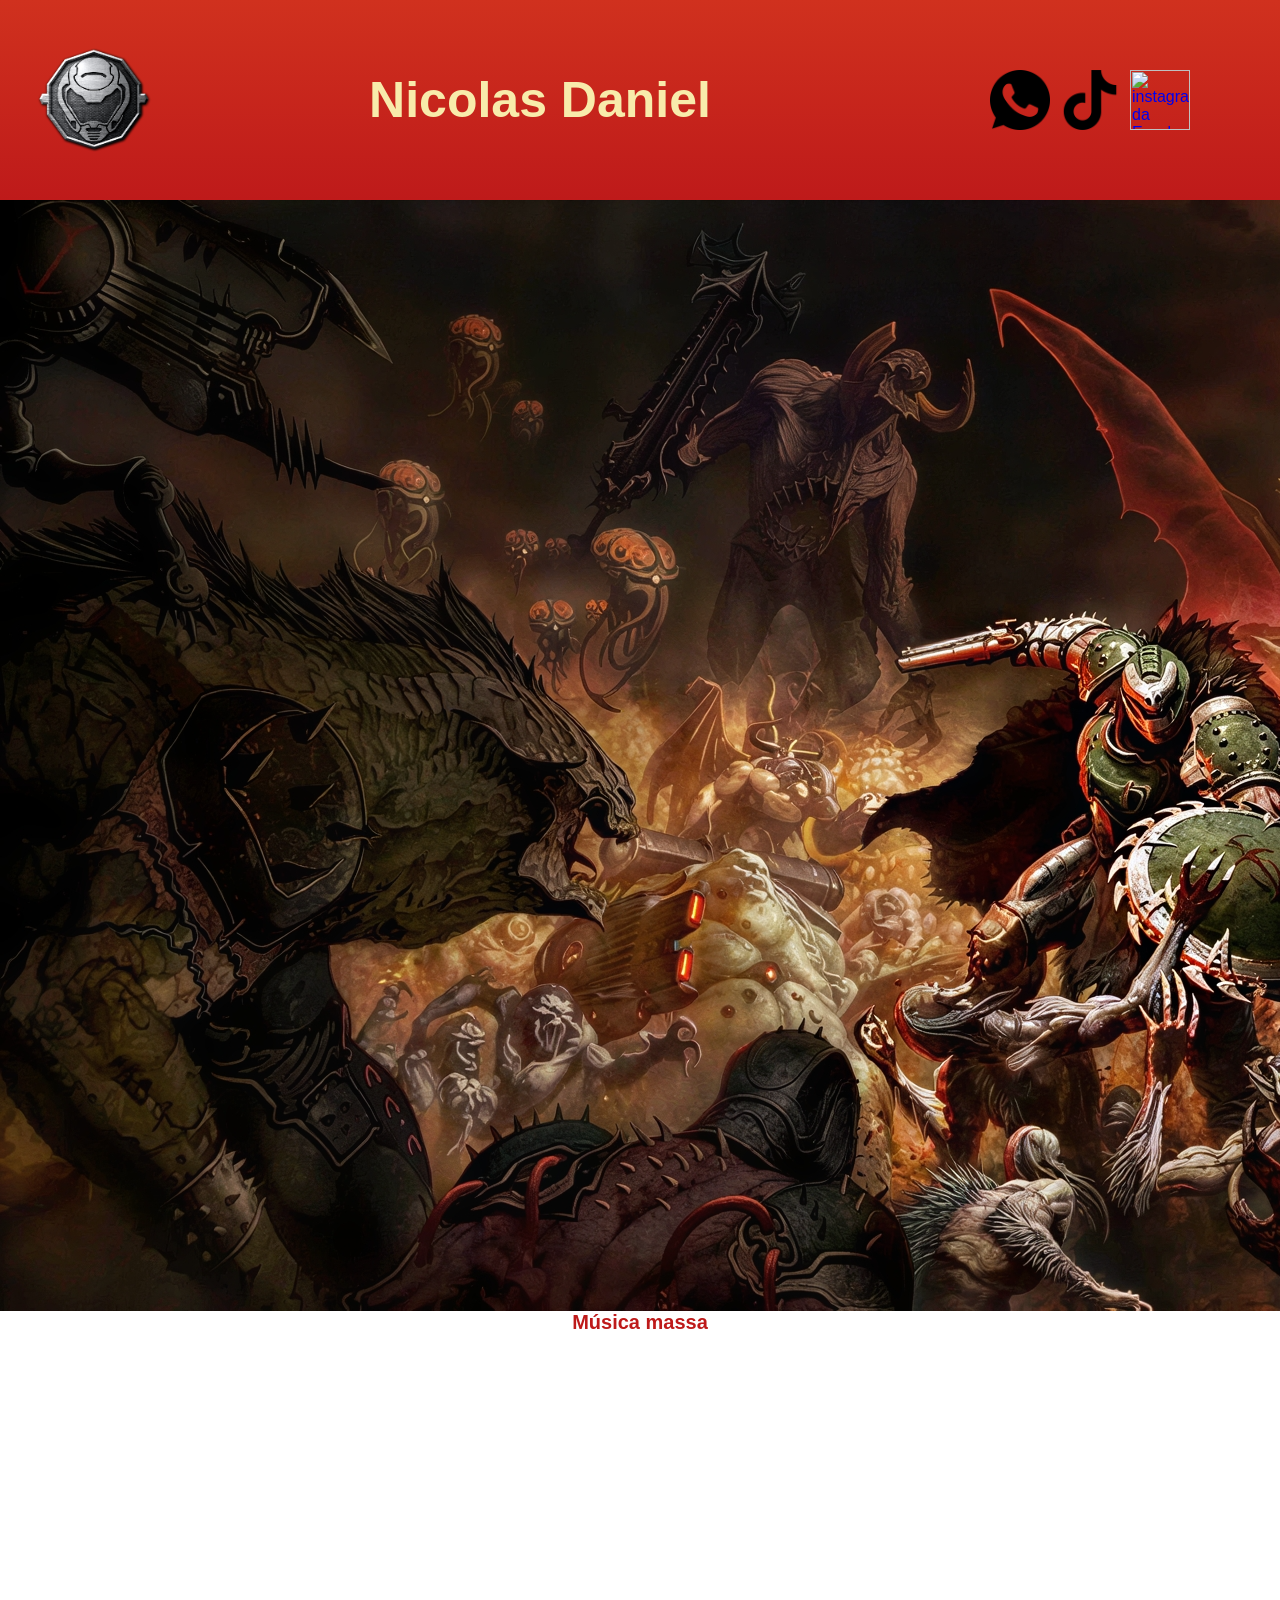
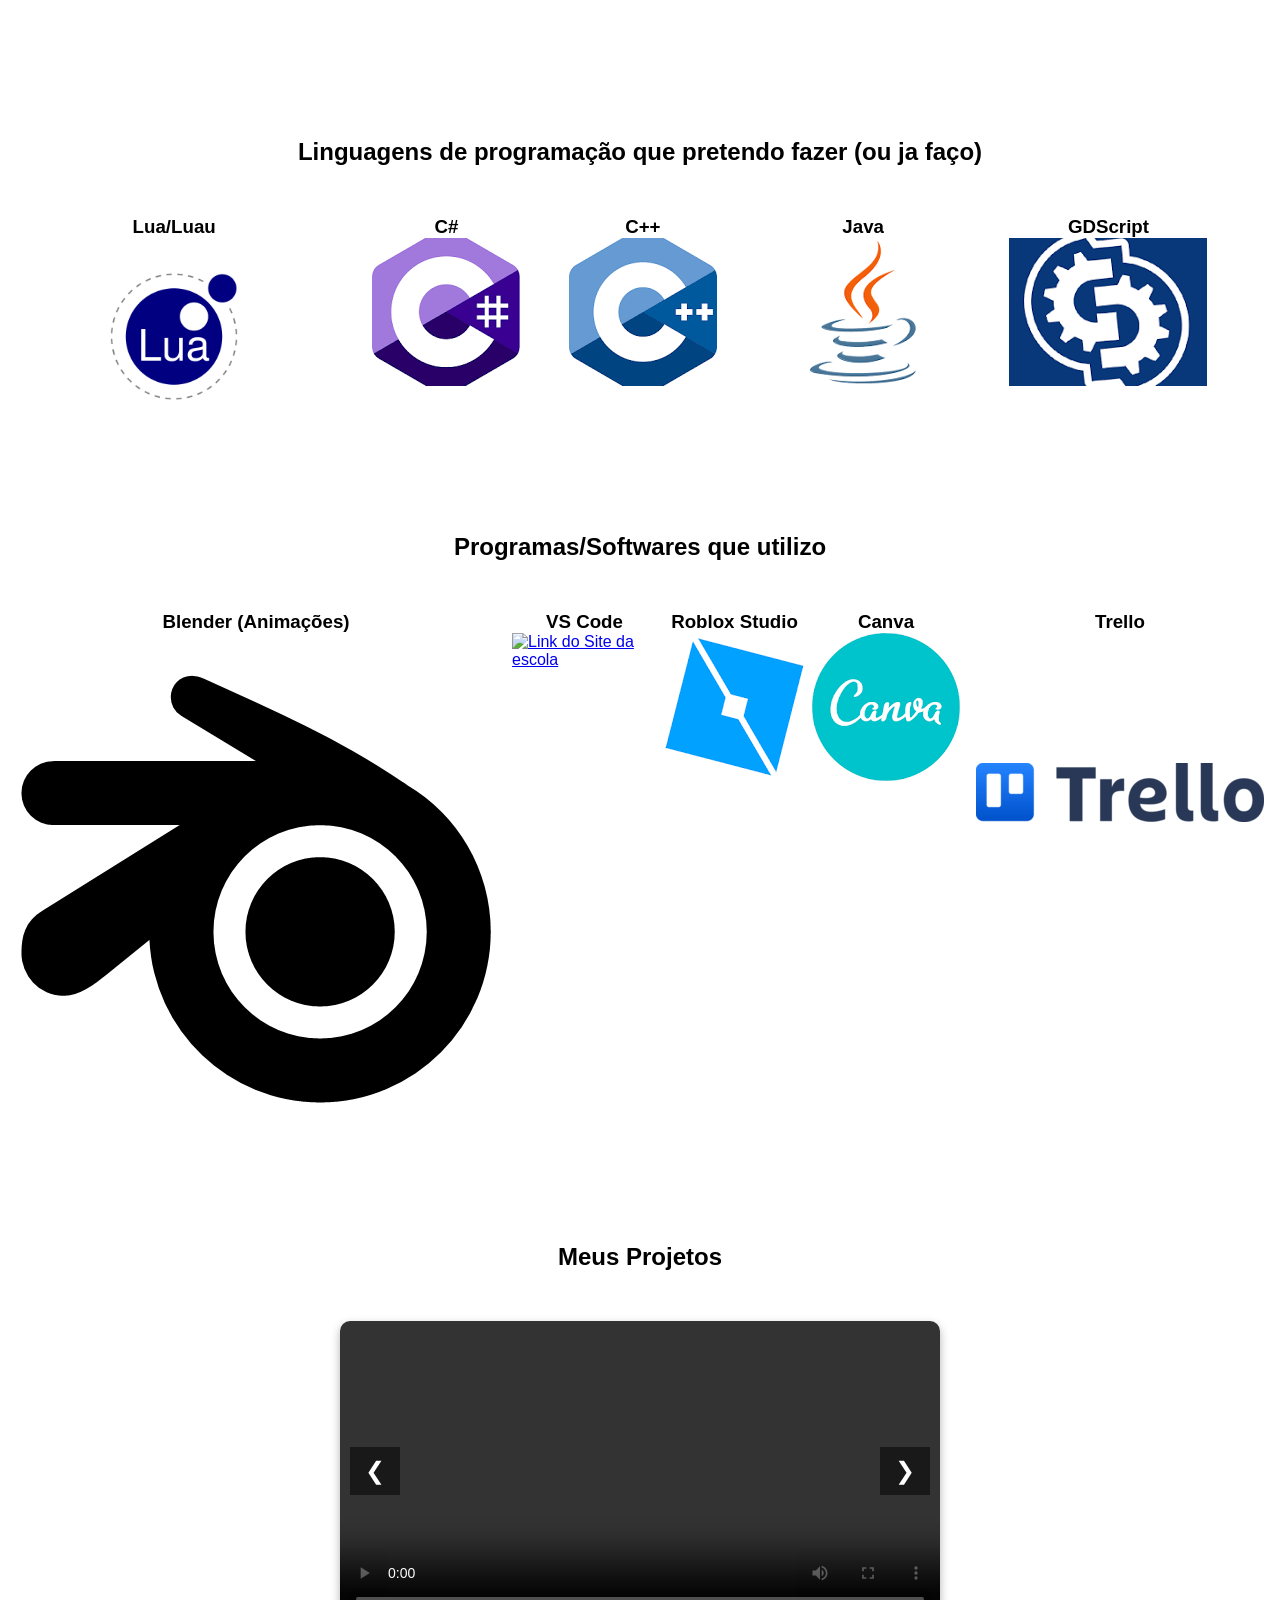
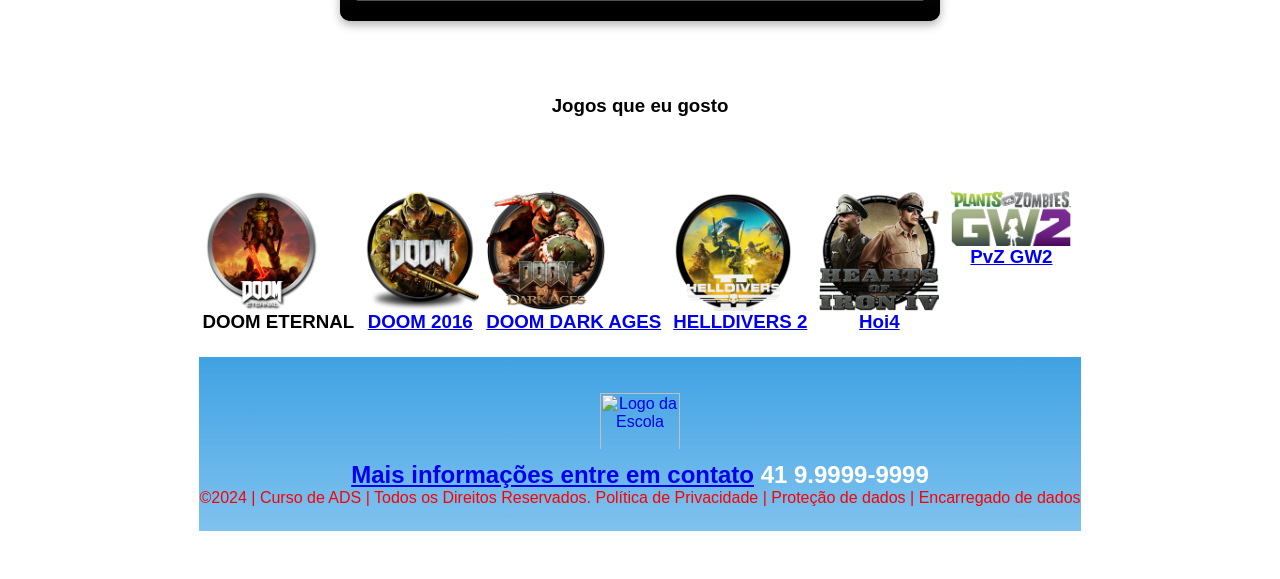
==== contato.html @ fa075b30 "Add files via upload" ====
<html lang="pt-br">

<head>
  <meta charset="UTF-8">

  <meta name="viewport" content="width=device-width, initial-
scale=1.0">

  <title>Home | Nicolas Daniel</title>
  <link rel="stylesheet" href="style.css">
</head>

<body>
  <!--header é a parte do cabeçalho do site, é o topo da página-->
  <header class="cabecalho-itens">

    <img class="cabecalho_imagem" src="helldiverslogo.png" alt="Logo da Página">

    <h1 class="titulo_site">Nicolas Daniel</h1>
    <div class="sociais">
      <a href="https://web.whatsapp.com/">
        <img class="sociais" src="whatsapp.png" alt="Logo do Whats da Escola"></a>

      <a href="https://www.tiktok.com/pt-BR/">
        <img class="sociais" src="tiktok.png" alt="Tiktok da Escola"></a>

      <a href="https://www.instagram.com/">
        <img class="sociais" src="instagram.png" alt="instagram da Escola"></a>

    </div>
  </header>

  <footer class="banner">
    <img class="banner" src="ripandtear.png" alt="Logo da Escola">
  </footer>

  <div class="container-video">
    <h3 class="titulo-video">Música massa</h3>
    <iframe width="560" height="315" src="https://www.youtube.com/embed/QHRuTYtSbJQ?si=R3013IurH-9RIre0"
      title="YouTube video player" frameborder="0"
      allow="accelerometer; autoplay; clipboard-write; encrypted-media; gyroscope; picture-in-picture; web-share"
      referrerpolicy="strict-origin-when-cross-origin" allowfullscreen></iframe>
  </div>


  <!--Seção banner 1 é a parte do paragrafo 1 da página-->
  </div>
  </header>

  <section class="estudante">
    <h1 class="estudante_titulo">Linguagens de programação que pretendo fazer (ou ja faço)</h1>
    <p> </p>
    <div class="estudantes_todos">
      <div class="estudante-div">
        <!--<img class="estudante-imagem" src="estudante_menino.png" alt="">-->

        <h3 class="estudante-nome">Lua/Luau</h3>
        <a href="https://en.wikipedia.org/wiki/Lua">
          <p> </p>
          <img class="lua-icone" src="lua.png" alt="Link do Site da escola">
        </a>
      </div>
      <div class="estudante-div">
        <!--<img class="estudante-imagem" src="estudante_menino.png" alt="">-->

        <h3 class="estudante-nome">C#</h3>
        <a href="https://en.wikipedia.org/wiki/C_Sharp_(programming_language)">
          <p> </p>
          <img class="csharp-icone" src="csharp.png" alt="Link do Site da escola">
        </a>
      </div>
      <div class="estudante-div">
        <!--<img class="estudante-imagem" src="estudante_menino.png" alt="">-->

        <h3 class="estudante-nome">C++</h3>
        <a href="https://en.wikipedia.org/wiki/C%2B%2B">
          <p> </p>
          <img class="csharp-icone" src="cplusplus.png" alt="Link do Site da escola">
        </a>
      </div>
      <div class="estudante-div">
        <!--<img class="estudante-imagem" src="estudante_menino.png" alt="">-->

        <h3 class="estudante-nome">Java</h3>
        <a href="https://docs.godotengine.org/en/stable/tutorials/scripting/gdscript/gdscript_basics.html">
          <p> </p>
          <img class="csharp-icone" src="java.png" alt="Link do Site da escola">
        </a>
      </div>
      <div class="estudante-div">
        <!--<img class="estudante-imagem" src="estudante_menino.png" alt="">-->

        <h3 class="estudante-nome">GDScript</h3>
        <a href="https://en.wikipedia.org/wiki/Java_(programming_language)">
          <p> </p>
          <img class="csharp-icone" src="gds.png" alt="Link do Site da escola">
        </a>
      </div>
      <div class="estudante-div">
        <!--<img class="estudante-imagem" src="estudante_menino.png" alt="">-->
  </section>

  </section>
  <!--Seção estudantes é a parte do paragrafo 2 da página-->
  <section class="estudante">
    <h1 class="estudante_titulo">Programas/Softwares que utilizo</h1>
    <p> </p>
    <div class="estudantes_todos">
      <div class="estudante-div">
        <!--<img class="estudante-imagem" src="estudante_menino.png" alt="">-->

        <h3 class="estudante-nome">Blender (Animações)</h3>
        <a href="https://en.wikipedia.org/wiki/Lua">
          <p> </p>
          <img class="csharp-icone" src="blendericone.png" alt="Link do Site da escola">
        </a>
      </div>
      <div class="estudante-div">
        <!--<img class="estudante-imagem" src="estudante_menino.png" alt="">-->

        <h3 class="estudante-nome">VS Code</h3>
        <a href="https://en.wikipedia.org/wiki/C_Sharp_(programming_language)">
          <p> </p>
          <img class="csharp-icone" src="vscode.png" alt="Link do Site da escola">
        </a>
      </div>
      <div class="estudante-div">
        <!--<img class="estudante-imagem" src="estudante_menino.png" alt="">-->

        <h3 class="estudante-nome">Roblox Studio</h3>
        <a href="https://en.wikipedia.org/wiki/C%2B%2B">
          <p> </p>
          <img class="csharp-icone" src="studior.png" alt="Link do Site da escola">
        </a>
      </div>
      <div class="estudante-div">
        <!--<img class="estudante-imagem" src="estudante_menino.png" alt="">-->

        <h3 class="estudante-nome">Canva</h3>
        <a href="https://docs.godotengine.org/en/stable/tutorials/scripting/gdscript/gdscript_basics.html">
          <p> </p>
          <img class="csharp-icone" src="canva.png" alt="Link do Site da escola">
        </a>
      </div>
      <div class="estudante-div">
        <!--<img class="estudante-imagem" src="estudante_menino.png" alt="">-->

        <h3 class="estudante-nome">Trello</h3>
        <a href="https://en.wikipedia.org/wiki/Java_(programming_language)">
          <p> </p>
          <img class="csharp-icone" src="trelloicon.png" alt="Link do Site da escola">
        </a>
      </div>
      <div class="estudante-div">
        <!--<img class="estudante-imagem" src="estudante_menino.png" alt="">-->
  </section>

  </section>
  <!--Seção estudantes é a parte do paragrafo 2 da página-->
  <section class="estudante">
    <h1 class="estudante_titulo">Meus Projetos</h1>
    <p> </p>
    <div class="estudantes_todos">
      <div class="estudante-div">
        <section class="banner">

          <div class="carousel-container">
            <button class="arrow left-arrow" onclick="changeSlide(-1)">&#10094;</button>

            <div class="carousel-track">

              <div class="slide active">
                <video controls width="100%">
                  <source src="XWalk.mp4" type="video/mp4">
                </video>
              </div>

              <div class="slide">
                <video controls width="100%">
                  <source src="tfdemonst.mp4" type="video/mp4">
                </video>
              </div>

            </div>

            <button class="arrow right-arrow" onclick="changeSlide(1)">&#10095;</button>
          </div>

        </section>

        <section class="estudante">
          <h1 class="estudante_titulo">Jogos que eu gosto</h1>
          <p> </p>
          <div class="estudantes_todos">
            <div class="estudante-div">
              <!--Seção estudantes é a parte do paragrafo 3 da página-->
              <section class="estudante">
                <div class="estudantes_todos">
                  <div class="estudante-div">
                    <img class="estudante-imagem" src="Doom.png" alt="" 2>
                    <h3 class="estudante-nome">DOOM ETERNAL</h3>
                    <a href="https://cursos.alura.com.br/dashboard">
                      <p> </p>
                  </div>

                  <div class="estudante-div">
                    <img class="estudante-imagem" src="doom2016.png" alt="" 2>
                    <h3 class="estudante-nome">DOOM 2016</h3>
                    <p> </p>
                  </div>

                  <div class="estudante-div">
                    <img class="estudante-imagem" src="doomdark.png" alt="" 2>
                    <h3 class="estudante-nome">DOOM DARK AGES</h3>
                    <a href="https://cursos.alura.com.br/dashboard">
                      <p> </p>
                  </div>


                  <div class="estudante-div">
                    <img class="estudante-imagem" src="helldivers2.png" alt="" 2>
                    <h3 class="estudante-nome">HELLDIVERS 2</h3>
                    <a href="https://cursos.alura.com.br/dashboard">
                      <p> </p>
                  </div>


                  <div class="estudante-div">
                    <img class="estudante-imagem" src="hearts.png" alt="" 2>
                    <h3 class="estudante-nome">Hoi4</h3>
                    <a href="https://cursos.alura.com.br/dashboard">
                      <p> </p>
                  </div>


                  <div class="estudante-div">
                    <img class="estudante-imagem" src="gw2.png" alt="" 2>
                    <h3 class="estudante-nome">PvZ GW2</h3>
                    <a href="https://cursos.alura.com.br/dashboard">
                      <p> </p>
                  </div>

                </div>
              </section>
              <!--Seção rodapé é a parte final da paragrafo 3 da página-->
              <footer class="escola">
                <img class="logo_rodape" src="logo_nossa_escola.png" alt="Logo da Escola">
                <h2 class="escola-título">Mais informações entre em contato<a class="link"
                    href="https://wa.me/5541999999999"> 41 9.9999-9999 </a></h2>
                <p></p>
                <p>©2024 | Curso de ADS | Todos os Direitos Reservados. Política de Privacidade | Proteção de dados |
                  Encarregado de dados</p>
                <p> </p>
              </footer>

              <script>
                let currentSlide = 0;
                const slides = document.querySelectorAll('.slide');

                function changeSlide(direction) {
                  slides[currentSlide].classList.remove('active');
                  currentSlide += direction;
                  if (currentSlide >= slides.length) {
                    currentSlide = 0;
                  }
                  if (currentSlide < 0) {
                    currentSlide = slides.length - 1;
                  }

                  slides[currentSlide].classList.add('active');
                }
              </script>

</body>

</html>
---- style.css ----
* {
  margin: 0;
  padding: 0;
  box-sizing: border-box;
}

body {
  font-family: "Poppins", sans-serif;
  background-color: linear-gradient(#F7D87F, #F8EBAB);
}

header {
  background-image: linear-gradient(#D0311E, #BE1A1A);
  color: #F8EBAB;
  width: 100%;
}

.cabecalho-itens {
  max-width: 1980px;
  margin: 0 auto;
  display: flex;
  align-items: center;
  justify-content: space-between;
  width: 100%;
  padding: 70px 90px;
  position: relative;
}

.carousel-container {
  position: relative;
  max-width: 600px;
  margin: auto;
  overflow: hidden;
  border-radius: 10px;
  box-shadow: 0 4px 10px rgba(0, 0, 0, 0.3);
}

.slide {
  display: none;
  width: 100%;
}

.slide.active {
  display: block;
}

.slide img {
  width: 100%;
  display: block;
}

.arrow {
  position: absolute;
  top: 50%;
  transform: translateY(-50%);
  background-color: rgba(0, 0, 0, 0.5);
  color: white;
  border: none;
  font-size: 24px;
  padding: 10px 15px;
  cursor: pointer;
  z-index: 10;
  transition: 0.3s;
}

.arrow:hover {
  background-color: rgba(0, 0, 0, 0.8);
}

.left-arrow {
  left: 10px;
}

.right-arrow {
  right: 10px;
}

.container-video {
  display: flex;
  flex-direction: column; 
  align-items: center;    
  width: 100%;            
}

.titulo-video {
  font-family: 'Segoe UI', Tahoma, Geneva, Verdana, sans-serif;
  font-size: 20px; 
  font-weight: bold;
  color: #BE1A1A;
  text-align: center;
  margin-bottom: 15px;
}

.cabecalho_imagem {
  position: absolute;
  left: 20px;
  top: 50%;
  transform: translateY(-50%);
  height: 150px;
  width: auto;
  z-index: 10;
}

.titulo_site {
  font-size: 50px;
  padding: 0;
  margin: 0 auto;
  text-align: center;
}

.sociais {
  display: flex;
  gap: 10px;
}

.sociais img {
  height: 60px;
  width: auto;
}

.banner1 {
  display: flex;
  justify-content: center;
}

.estudante_titulo {
  padding: 50px;
  text-align: center;

}

.estudante-nome {
  text-align: center;
}

.estudante-imagem {
  width: 120px;
}

.lua-imagem {
  width: 450px;
}

.estudante-icone {
  width: 38px;
  padding: 4px 8px;
}

.lua-icone {
  width: 300px;
  padding: 4px 8px;
}

.chsarp-icone {
  width: 250px;
  padding: 4px 8px;
}


.estudante {
  background-image: background-color(#faae43);
  padding: 24px 0;
}

.estudante.div {
  text-align: center;
  padding: 24px 0;
}

.estudantes_todos {
  display: flex;
  justify-content: space-around;
}

.escola {
  background-image: linear-gradient(#40A2E3, #7FC2EF);
  color: rgb(252, 0, 0);
  display: flex;
  justify-content: center;
  padding: 24px 0;
  text-align: center;
  display: block;
}

.escola-titulo {
  padding: 50px;
  text-align: center;
}

.logo_rodape {
  height: 80px;
  padding: 12px 0;

}

.link {
  color: #ffffff;
  text-decoration: none;
}
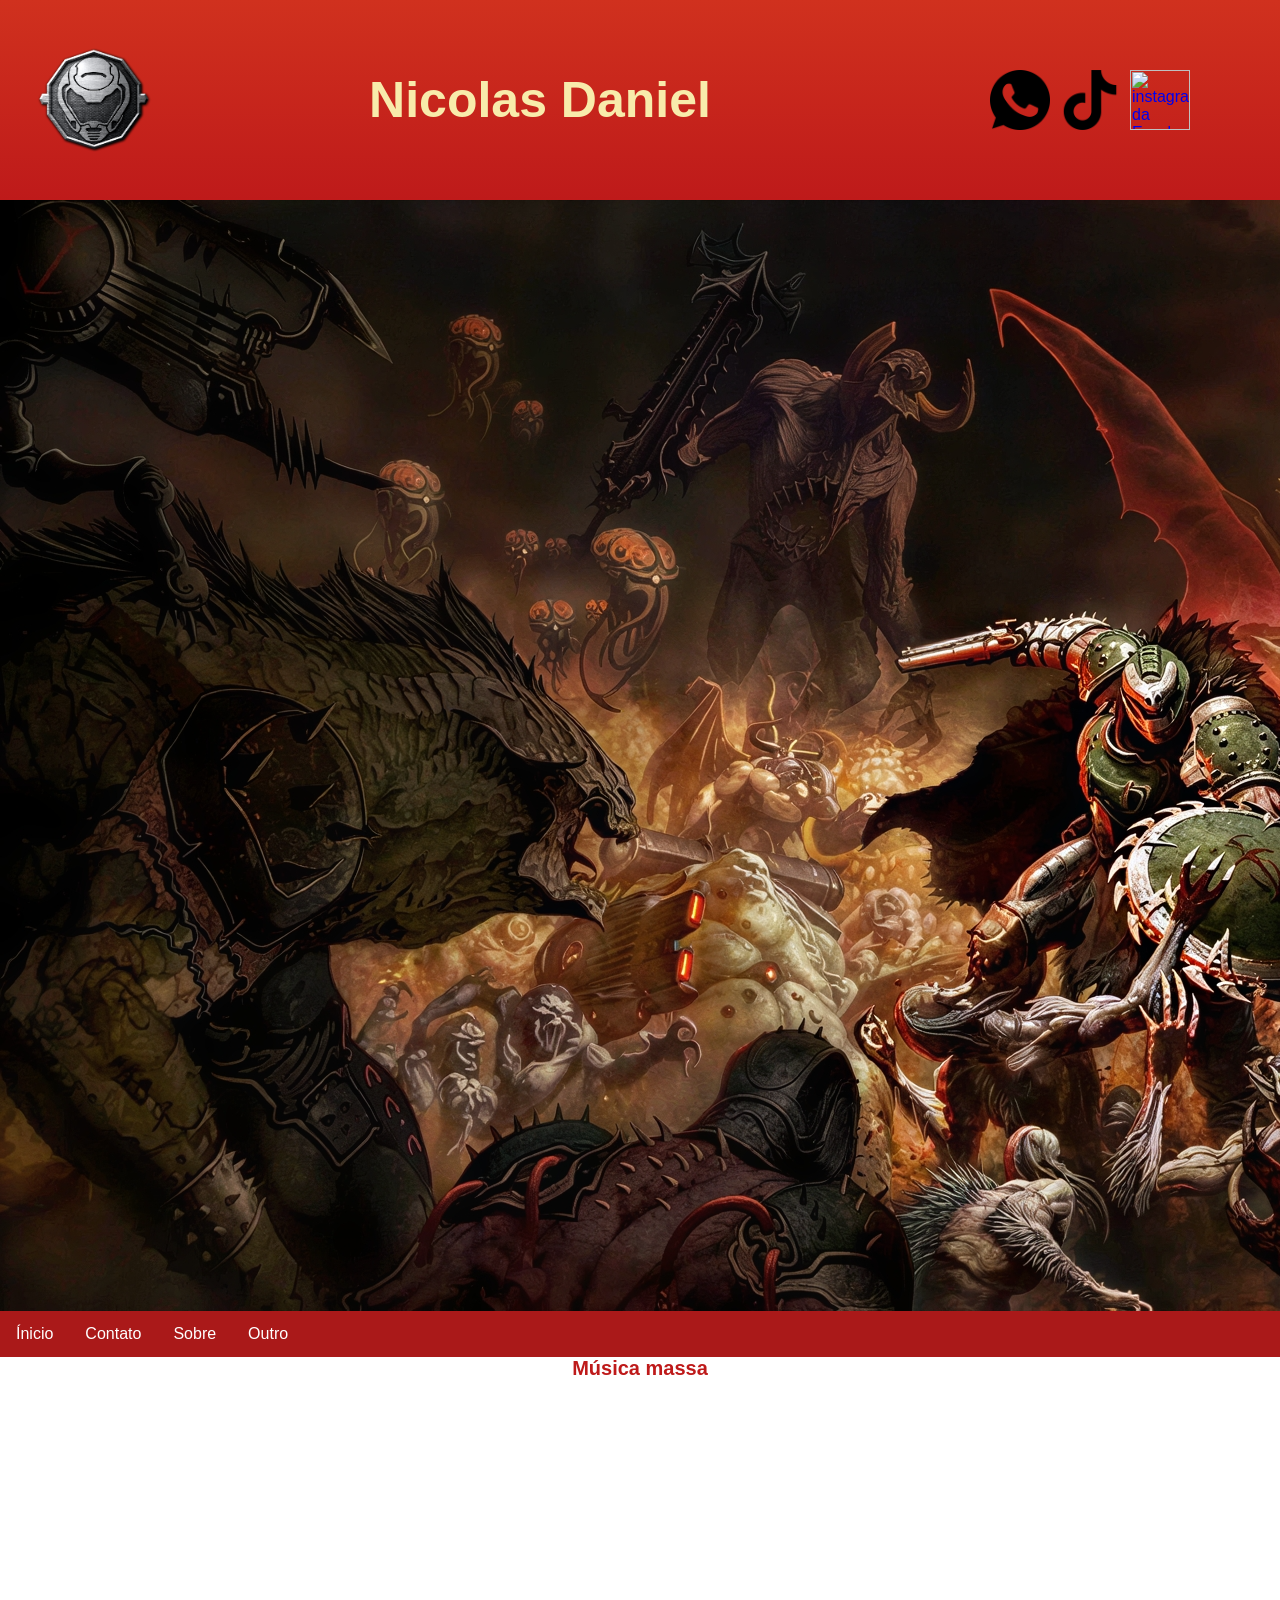
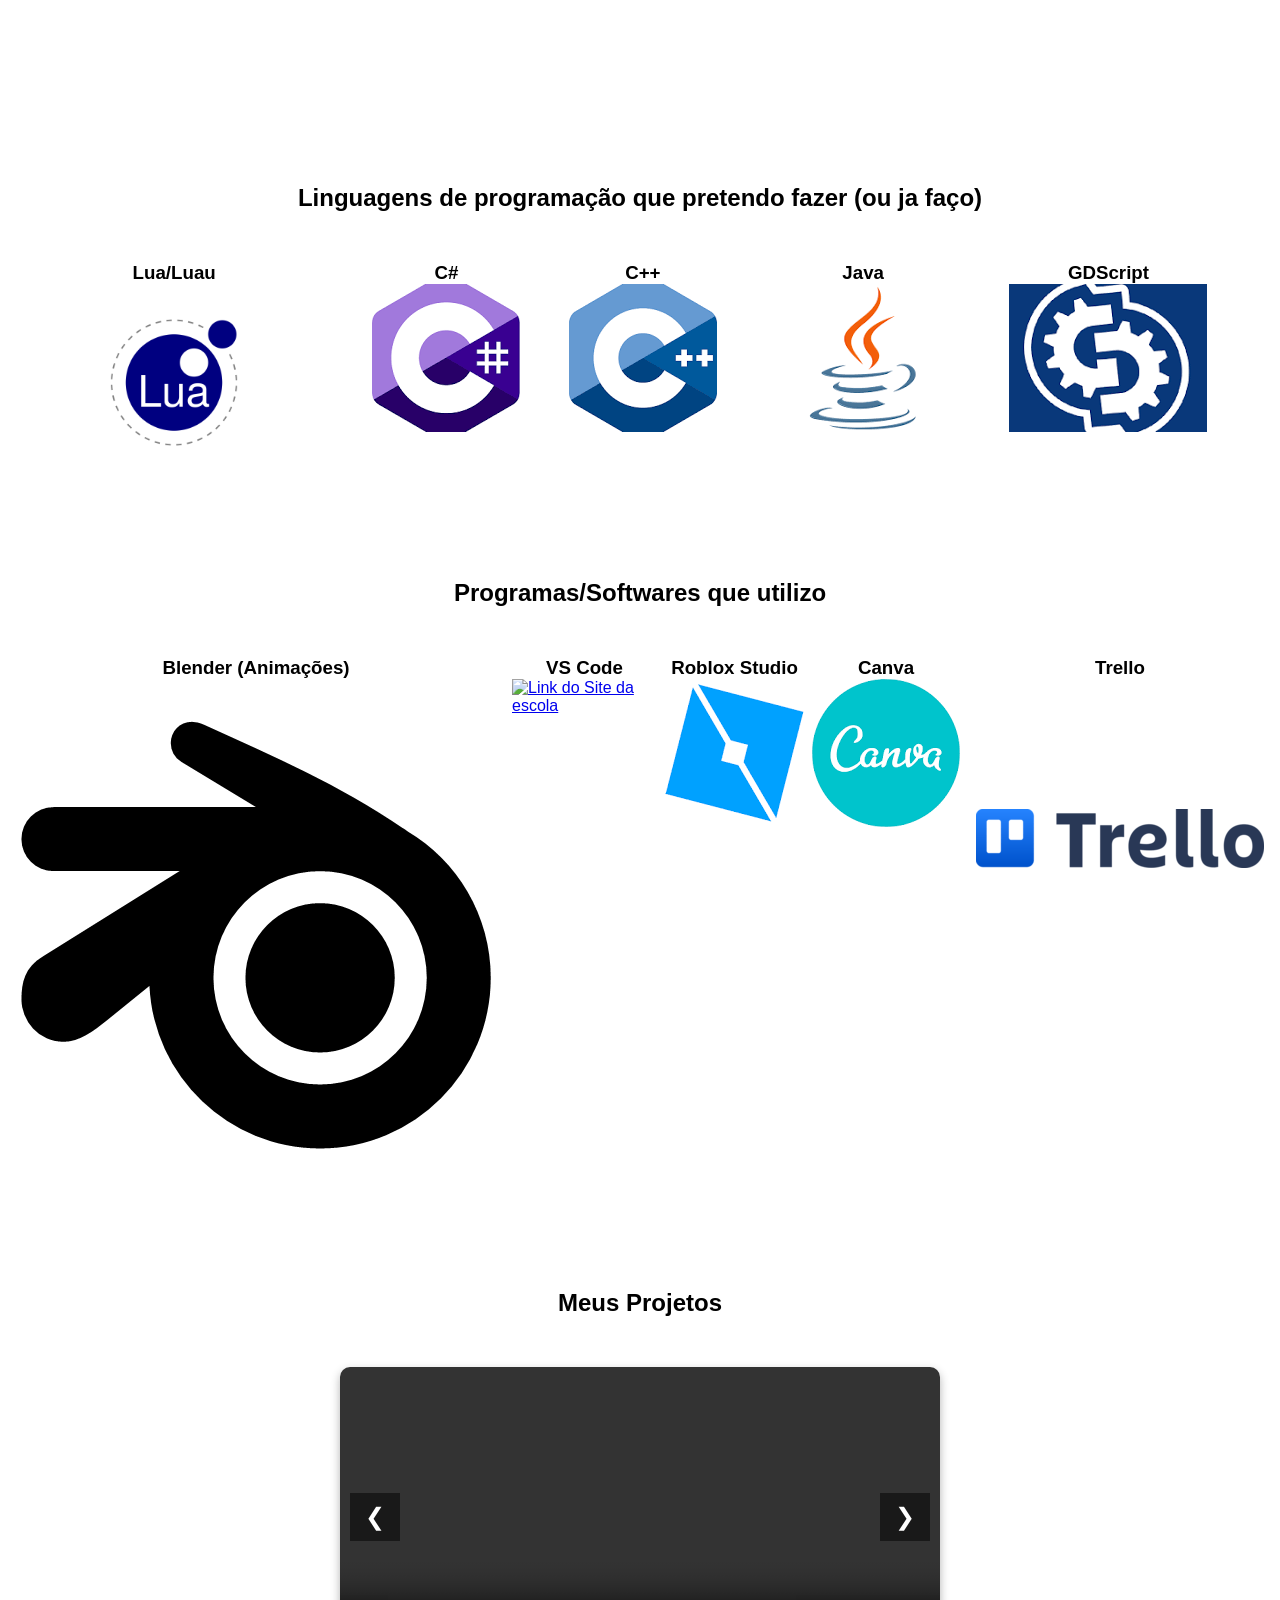
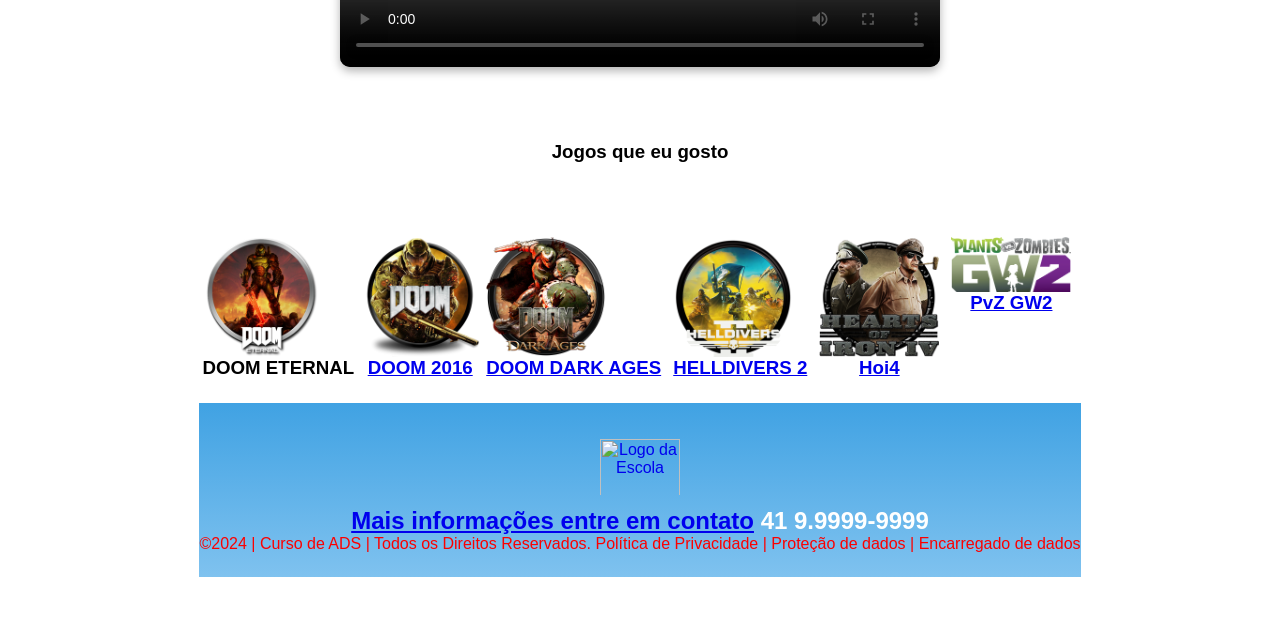
==== commit 4d93bd76: "pipes" ====
--- a/contato.html
+++ b/contato.html
@@ -33,6 +33,13 @@
   <footer class="banner">
     <img class="banner" src="ripandtear.png" alt="Logo da Escola">
   </footer>
+
+<ul>
+  <li><a href="index.html">Ínicio</a></li>
+  <li><a href="contato.html">Contato</a></li>
+  <li><a href="sobre.html">Sobre</a></li>
+  <li><a href="outro.html">Outro</a></li>
+</ul>
 
   <div class="container-video">
     <h3 class="titulo-video">Música massa</h3>
--- a/style.css
+++ b/style.css
@@ -196,4 +196,28 @@
 .link {
   color: #ffffff;
   text-decoration: none;
+}
+
+ul {
+  list-style-type: none;
+  margin: 0;
+  padding: 0;
+  overflow: hidden;
+  background-color: #aa1919;
+}
+
+ul li {
+  float: left;
+}
+
+ul li a {
+  display: block;
+  color: white;
+  text-align: center;
+  padding: 14px 16px;
+  text-decoration: none;
+}
+
+ul li a:hover {
+  background-color: #111111;
 }
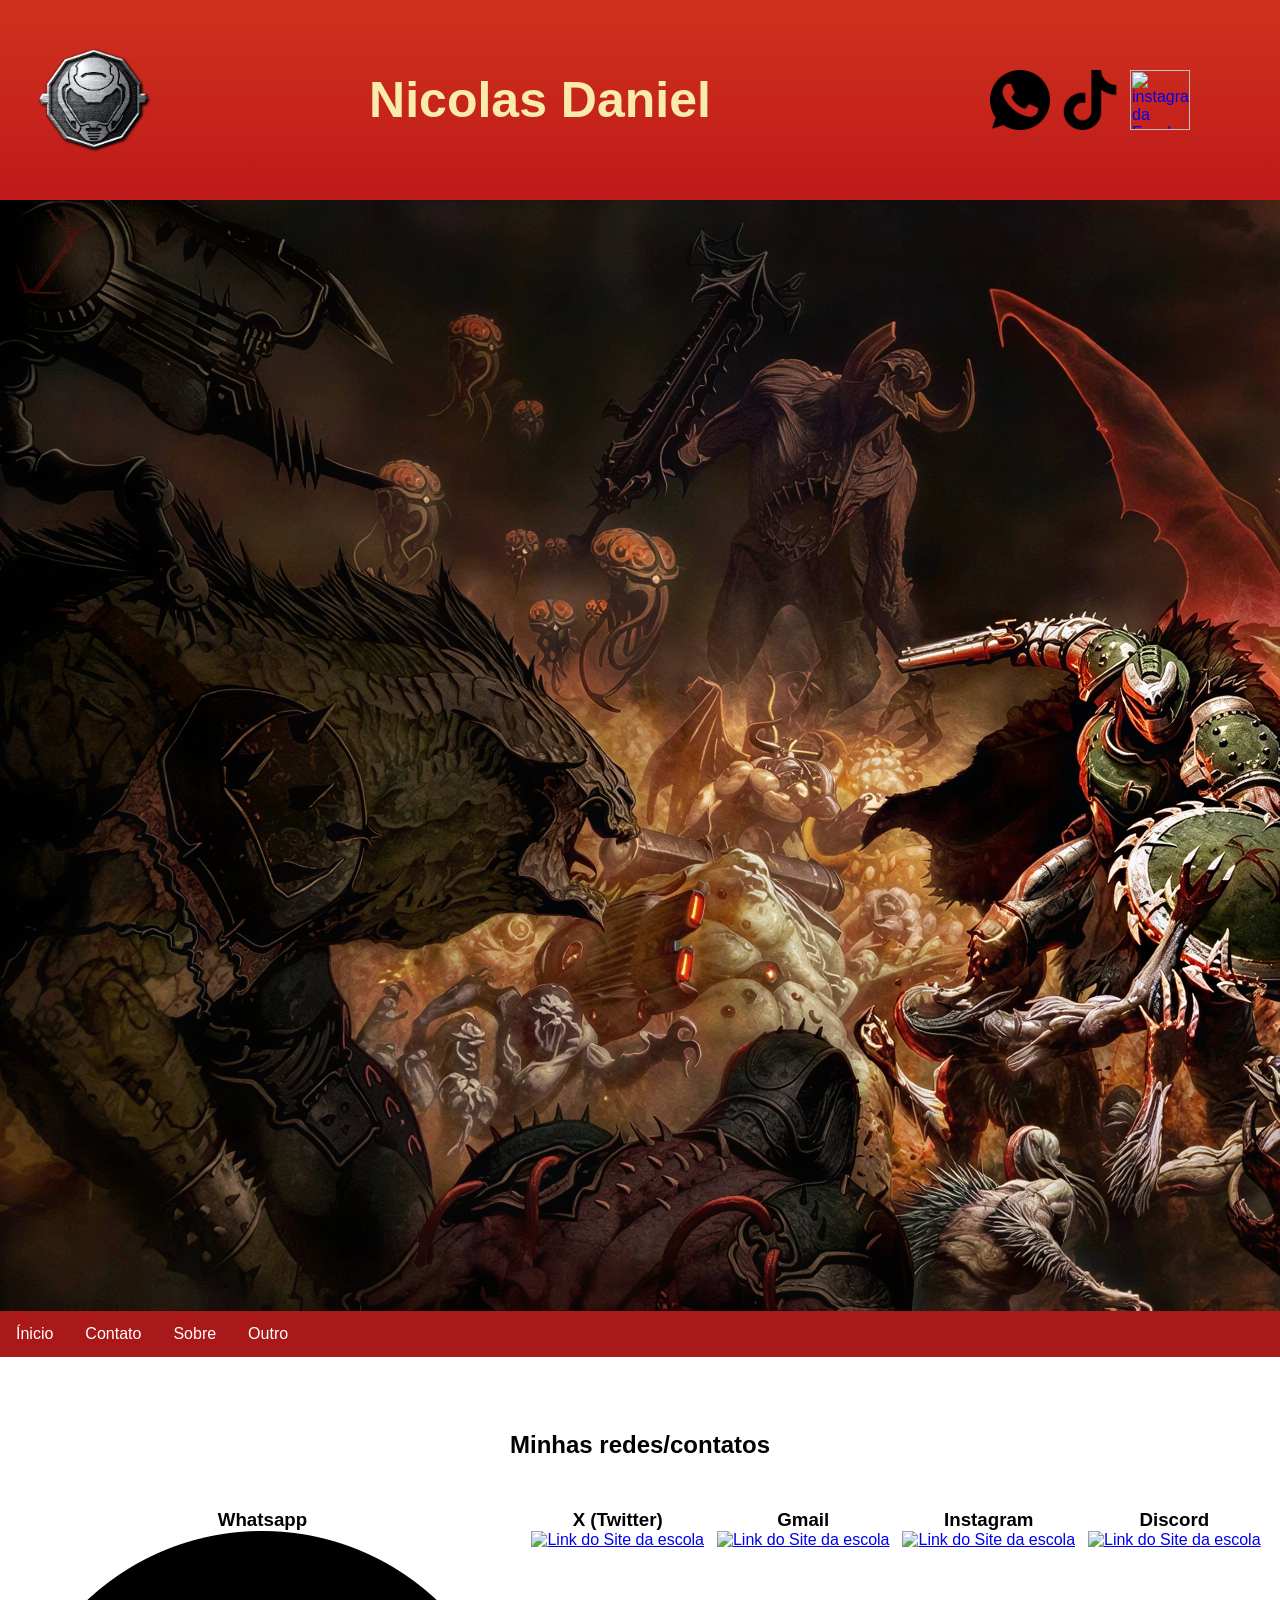
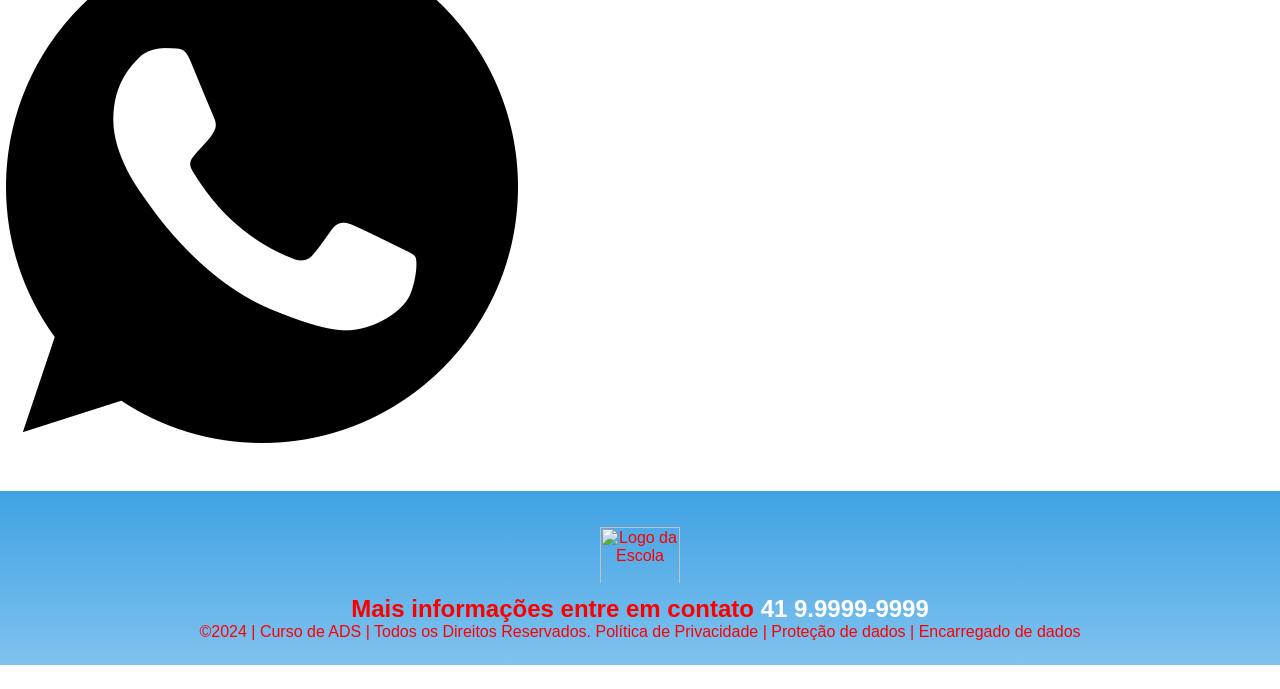
==== commit ad004c11: "w pips" ====
--- a/contato.html
+++ b/contato.html
@@ -41,66 +41,57 @@
   <li><a href="outro.html">Outro</a></li>
 </ul>
 
-  <div class="container-video">
-    <h3 class="titulo-video">Música massa</h3>
-    <iframe width="560" height="315" src="https://www.youtube.com/embed/QHRuTYtSbJQ?si=R3013IurH-9RIre0"
-      title="YouTube video player" frameborder="0"
-      allow="accelerometer; autoplay; clipboard-write; encrypted-media; gyroscope; picture-in-picture; web-share"
-      referrerpolicy="strict-origin-when-cross-origin" allowfullscreen></iframe>
-  </div>
+  <!--Seção banner 1 é a parte do paragrafo 1 da página-->
 
-
-  <!--Seção banner 1 é a parte do paragrafo 1 da página-->
-  </div>
-  </header>
-
+  </section>
+  <!--Seção estudantes é a parte do paragrafo 2 da página-->
   <section class="estudante">
-    <h1 class="estudante_titulo">Linguagens de programação que pretendo fazer (ou ja faço)</h1>
+    <h1 class="estudante_titulo">Minhas redes/contatos</h1>
     <p> </p>
     <div class="estudantes_todos">
       <div class="estudante-div">
         <!--<img class="estudante-imagem" src="estudante_menino.png" alt="">-->
 
-        <h3 class="estudante-nome">Lua/Luau</h3>
+        <h3 class="estudante-nome">Whatsapp</h3>
         <a href="https://en.wikipedia.org/wiki/Lua">
           <p> </p>
-          <img class="lua-icone" src="lua.png" alt="Link do Site da escola">
+          <img class="csharp-icone" src="whatsapp.png" alt="Link do Site da escola">
         </a>
       </div>
       <div class="estudante-div">
         <!--<img class="estudante-imagem" src="estudante_menino.png" alt="">-->
 
-        <h3 class="estudante-nome">C#</h3>
+        <h3 class="estudante-nome">X (Twitter)</h3>
         <a href="https://en.wikipedia.org/wiki/C_Sharp_(programming_language)">
           <p> </p>
-          <img class="csharp-icone" src="csharp.png" alt="Link do Site da escola">
+          <img class="csharp-icone" src="twitter.png" alt="Link do Site da escola">
         </a>
       </div>
       <div class="estudante-div">
         <!--<img class="estudante-imagem" src="estudante_menino.png" alt="">-->
 
-        <h3 class="estudante-nome">C++</h3>
+        <h3 class="estudante-nome">Gmail</h3>
         <a href="https://en.wikipedia.org/wiki/C%2B%2B">
           <p> </p>
-          <img class="csharp-icone" src="cplusplus.png" alt="Link do Site da escola">
+          <img class="csharp-icone" src="gmail.png" alt="Link do Site da escola">
         </a>
       </div>
       <div class="estudante-div">
         <!--<img class="estudante-imagem" src="estudante_menino.png" alt="">-->
 
-        <h3 class="estudante-nome">Java</h3>
+        <h3 class="estudante-nome">Instagram</h3>
         <a href="https://docs.godotengine.org/en/stable/tutorials/scripting/gdscript/gdscript_basics.html">
           <p> </p>
-          <img class="csharp-icone" src="java.png" alt="Link do Site da escola">
+          <img class="csharp-icone" src="instagram.png" alt="Link do Site da escola">
         </a>
       </div>
       <div class="estudante-div">
         <!--<img class="estudante-imagem" src="estudante_menino.png" alt="">-->
 
-        <h3 class="estudante-nome">GDScript</h3>
+        <h3 class="estudante-nome">Discord</h3>
         <a href="https://en.wikipedia.org/wiki/Java_(programming_language)">
           <p> </p>
-          <img class="csharp-icone" src="gds.png" alt="Link do Site da escola">
+          <img class="csharp-icone" src="discord.png" alt="Link do Site da escola">
         </a>
       </div>
       <div class="estudante-div">
@@ -110,145 +101,6 @@
   </section>
   <!--Seção estudantes é a parte do paragrafo 2 da página-->
   <section class="estudante">
-    <h1 class="estudante_titulo">Programas/Softwares que utilizo</h1>
-    <p> </p>
-    <div class="estudantes_todos">
-      <div class="estudante-div">
-        <!--<img class="estudante-imagem" src="estudante_menino.png" alt="">-->
-
-        <h3 class="estudante-nome">Blender (Animações)</h3>
-        <a href="https://en.wikipedia.org/wiki/Lua">
-          <p> </p>
-          <img class="csharp-icone" src="blendericone.png" alt="Link do Site da escola">
-        </a>
-      </div>
-      <div class="estudante-div">
-        <!--<img class="estudante-imagem" src="estudante_menino.png" alt="">-->
-
-        <h3 class="estudante-nome">VS Code</h3>
-        <a href="https://en.wikipedia.org/wiki/C_Sharp_(programming_language)">
-          <p> </p>
-          <img class="csharp-icone" src="vscode.png" alt="Link do Site da escola">
-        </a>
-      </div>
-      <div class="estudante-div">
-        <!--<img class="estudante-imagem" src="estudante_menino.png" alt="">-->
-
-        <h3 class="estudante-nome">Roblox Studio</h3>
-        <a href="https://en.wikipedia.org/wiki/C%2B%2B">
-          <p> </p>
-          <img class="csharp-icone" src="studior.png" alt="Link do Site da escola">
-        </a>
-      </div>
-      <div class="estudante-div">
-        <!--<img class="estudante-imagem" src="estudante_menino.png" alt="">-->
-
-        <h3 class="estudante-nome">Canva</h3>
-        <a href="https://docs.godotengine.org/en/stable/tutorials/scripting/gdscript/gdscript_basics.html">
-          <p> </p>
-          <img class="csharp-icone" src="canva.png" alt="Link do Site da escola">
-        </a>
-      </div>
-      <div class="estudante-div">
-        <!--<img class="estudante-imagem" src="estudante_menino.png" alt="">-->
-
-        <h3 class="estudante-nome">Trello</h3>
-        <a href="https://en.wikipedia.org/wiki/Java_(programming_language)">
-          <p> </p>
-          <img class="csharp-icone" src="trelloicon.png" alt="Link do Site da escola">
-        </a>
-      </div>
-      <div class="estudante-div">
-        <!--<img class="estudante-imagem" src="estudante_menino.png" alt="">-->
-  </section>
-
-  </section>
-  <!--Seção estudantes é a parte do paragrafo 2 da página-->
-  <section class="estudante">
-    <h1 class="estudante_titulo">Meus Projetos</h1>
-    <p> </p>
-    <div class="estudantes_todos">
-      <div class="estudante-div">
-        <section class="banner">
-
-          <div class="carousel-container">
-            <button class="arrow left-arrow" onclick="changeSlide(-1)">&#10094;</button>
-
-            <div class="carousel-track">
-
-              <div class="slide active">
-                <video controls width="100%">
-                  <source src="XWalk.mp4" type="video/mp4">
-                </video>
-              </div>
-
-              <div class="slide">
-                <video controls width="100%">
-                  <source src="tfdemonst.mp4" type="video/mp4">
-                </video>
-              </div>
-
-            </div>
-
-            <button class="arrow right-arrow" onclick="changeSlide(1)">&#10095;</button>
-          </div>
-
-        </section>
-
-        <section class="estudante">
-          <h1 class="estudante_titulo">Jogos que eu gosto</h1>
-          <p> </p>
-          <div class="estudantes_todos">
-            <div class="estudante-div">
-              <!--Seção estudantes é a parte do paragrafo 3 da página-->
-              <section class="estudante">
-                <div class="estudantes_todos">
-                  <div class="estudante-div">
-                    <img class="estudante-imagem" src="Doom.png" alt="" 2>
-                    <h3 class="estudante-nome">DOOM ETERNAL</h3>
-                    <a href="https://cursos.alura.com.br/dashboard">
-                      <p> </p>
-                  </div>
-
-                  <div class="estudante-div">
-                    <img class="estudante-imagem" src="doom2016.png" alt="" 2>
-                    <h3 class="estudante-nome">DOOM 2016</h3>
-                    <p> </p>
-                  </div>
-
-                  <div class="estudante-div">
-                    <img class="estudante-imagem" src="doomdark.png" alt="" 2>
-                    <h3 class="estudante-nome">DOOM DARK AGES</h3>
-                    <a href="https://cursos.alura.com.br/dashboard">
-                      <p> </p>
-                  </div>
-
-
-                  <div class="estudante-div">
-                    <img class="estudante-imagem" src="helldivers2.png" alt="" 2>
-                    <h3 class="estudante-nome">HELLDIVERS 2</h3>
-                    <a href="https://cursos.alura.com.br/dashboard">
-                      <p> </p>
-                  </div>
-
-
-                  <div class="estudante-div">
-                    <img class="estudante-imagem" src="hearts.png" alt="" 2>
-                    <h3 class="estudante-nome">Hoi4</h3>
-                    <a href="https://cursos.alura.com.br/dashboard">
-                      <p> </p>
-                  </div>
-
-
-                  <div class="estudante-div">
-                    <img class="estudante-imagem" src="gw2.png" alt="" 2>
-                    <h3 class="estudante-nome">PvZ GW2</h3>
-                    <a href="https://cursos.alura.com.br/dashboard">
-                      <p> </p>
-                  </div>
-
-                </div>
-              </section>
               <!--Seção rodapé é a parte final da paragrafo 3 da página-->
               <footer class="escola">
                 <img class="logo_rodape" src="logo_nossa_escola.png" alt="Logo da Escola">
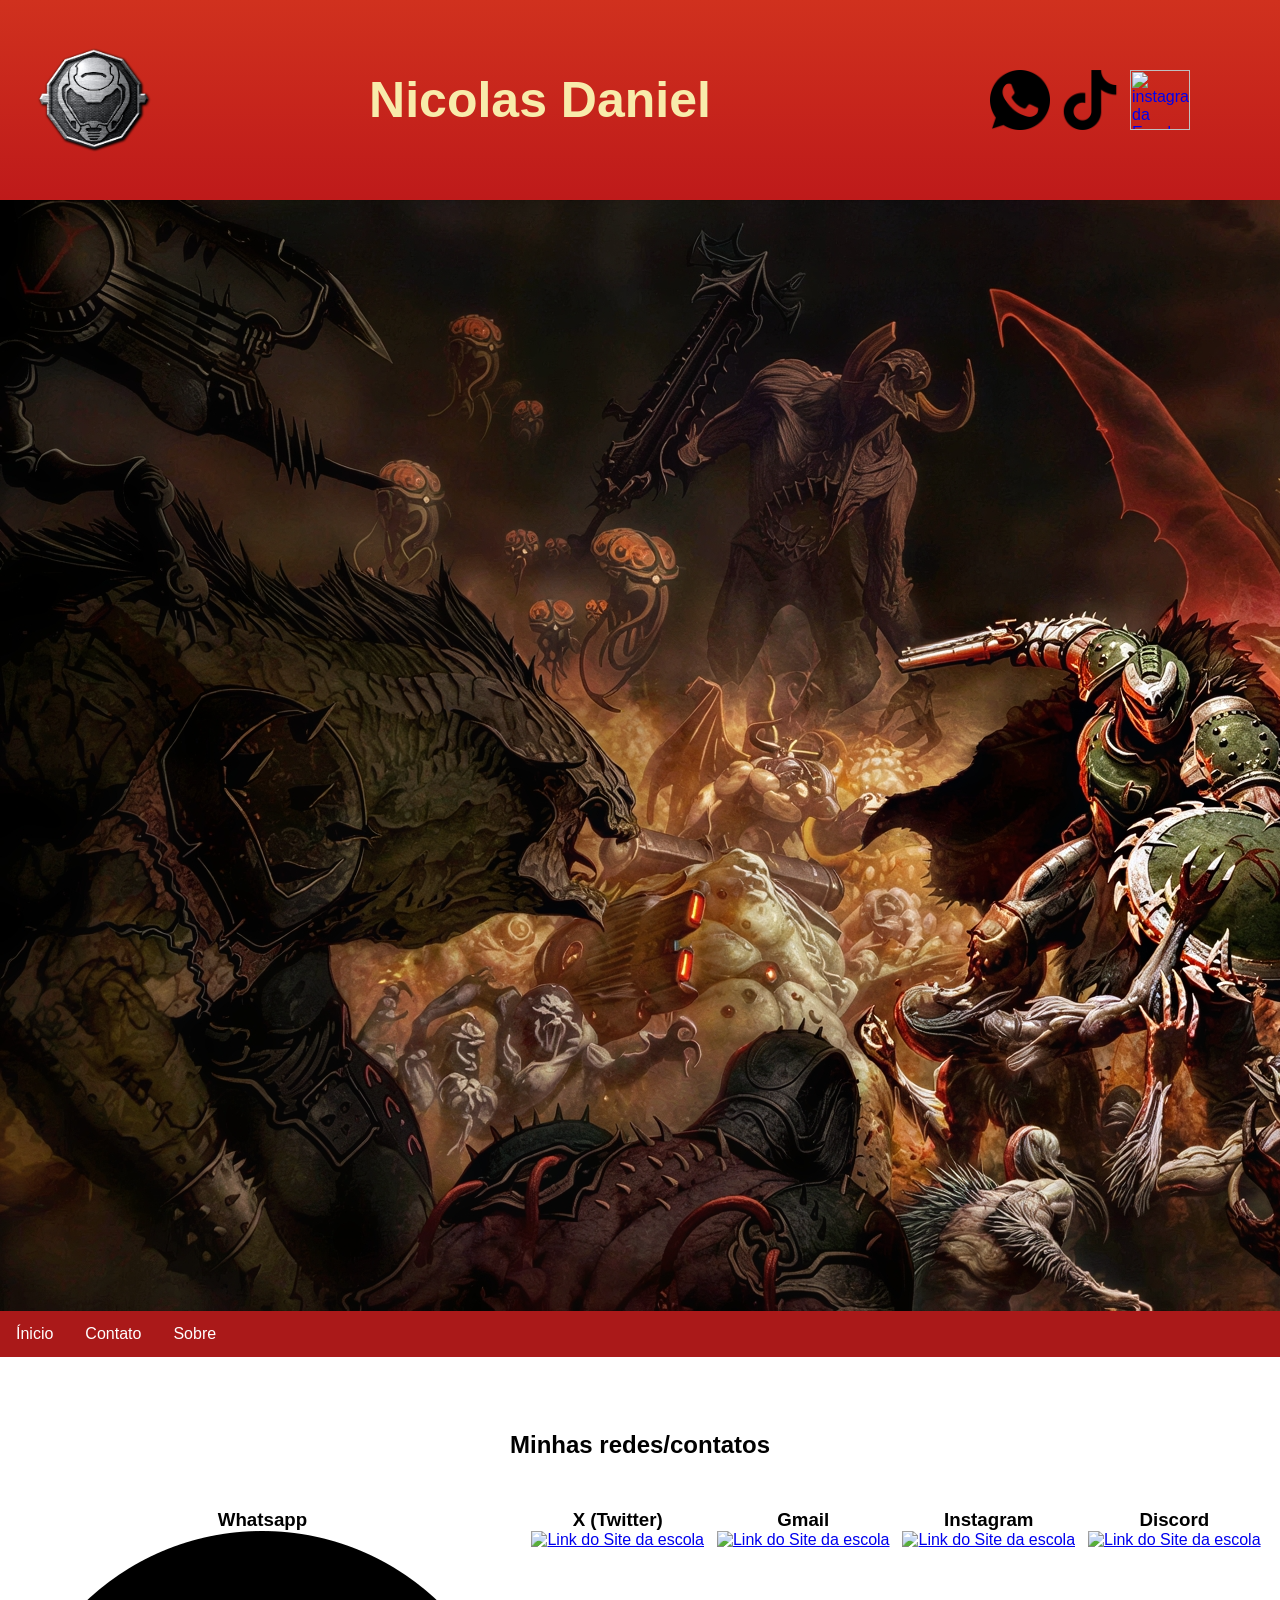
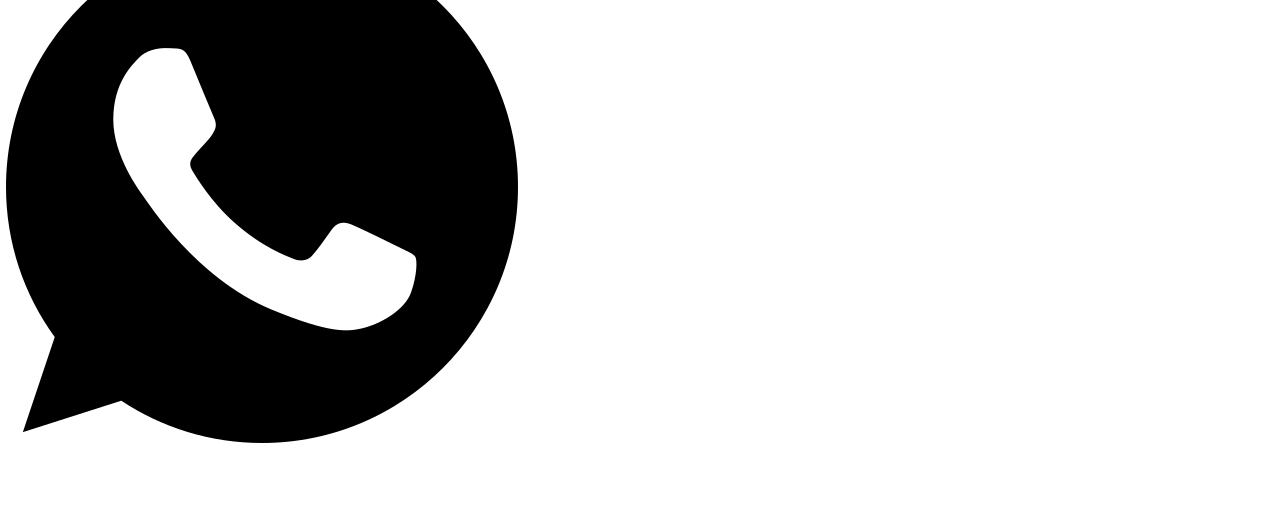
==== commit 6834ea93: "legal" ====
--- a/contato.html
+++ b/contato.html
@@ -38,7 +38,6 @@
   <li><a href="index.html">Ínicio</a></li>
   <li><a href="contato.html">Contato</a></li>
   <li><a href="sobre.html">Sobre</a></li>
-  <li><a href="outro.html">Outro</a></li>
 </ul>
 
   <!--Seção banner 1 é a parte do paragrafo 1 da página-->
@@ -53,36 +52,36 @@
         <!--<img class="estudante-imagem" src="estudante_menino.png" alt="">-->
 
         <h3 class="estudante-nome">Whatsapp</h3>
-        <a href="https://en.wikipedia.org/wiki/Lua">
+        <a href="https://web.whatsapp.com/">
           <p> </p>
-          <img class="csharp-icone" src="whatsapp.png" alt="Link do Site da escola">
+          <img class="sociais" src="whatsapp.png" alt="Link do Site da escola">
         </a>
       </div>
       <div class="estudante-div">
         <!--<img class="estudante-imagem" src="estudante_menino.png" alt="">-->
 
         <h3 class="estudante-nome">X (Twitter)</h3>
-        <a href="https://en.wikipedia.org/wiki/C_Sharp_(programming_language)">
+        <a href="https://x.com/?lang=pt">
           <p> </p>
-          <img class="csharp-icone" src="twitter.png" alt="Link do Site da escola">
+          <img class="sociais" src="twitter.png" alt="Link do Site da escola">
         </a>
       </div>
       <div class="estudante-div">
         <!--<img class="estudante-imagem" src="estudante_menino.png" alt="">-->
 
         <h3 class="estudante-nome">Gmail</h3>
-        <a href="https://en.wikipedia.org/wiki/C%2B%2B">
+        <a href="https://mail.google.com/mail/u/0/#inbox">
           <p> </p>
-          <img class="csharp-icone" src="gmail.png" alt="Link do Site da escola">
+          <img class="sociais" src="gmail.png" alt="Link do Site da escola">
         </a>
       </div>
       <div class="estudante-div">
         <!--<img class="estudante-imagem" src="estudante_menino.png" alt="">-->
 
         <h3 class="estudante-nome">Instagram</h3>
-        <a href="https://docs.godotengine.org/en/stable/tutorials/scripting/gdscript/gdscript_basics.html">
+        <a href="https://www.instagram.com/">
           <p> </p>
-          <img class="csharp-icone" src="instagram.png" alt="Link do Site da escola">
+          <img class="sociais" src="instagram.png" alt="Link do Site da escola">
         </a>
       </div>
       <div class="estudante-div">
@@ -91,7 +90,7 @@
         <h3 class="estudante-nome">Discord</h3>
         <a href="https://en.wikipedia.org/wiki/Java_(programming_language)">
           <p> </p>
-          <img class="csharp-icone" src="discord.png" alt="Link do Site da escola">
+          <img class="sociais" src="discord.png" alt="Link do Site da escola">
         </a>
       </div>
       <div class="estudante-div">
@@ -102,15 +101,7 @@
   <!--Seção estudantes é a parte do paragrafo 2 da página-->
   <section class="estudante">
               <!--Seção rodapé é a parte final da paragrafo 3 da página-->
-              <footer class="escola">
-                <img class="logo_rodape" src="logo_nossa_escola.png" alt="Logo da Escola">
-                <h2 class="escola-título">Mais informações entre em contato<a class="link"
-                    href="https://wa.me/5541999999999"> 41 9.9999-9999 </a></h2>
-                <p></p>
-                <p>©2024 | Curso de ADS | Todos os Direitos Reservados. Política de Privacidade | Proteção de dados |
-                  Encarregado de dados</p>
-                <p> </p>
-              </footer>
+        
 
               <script>
                 let currentSlide = 0;
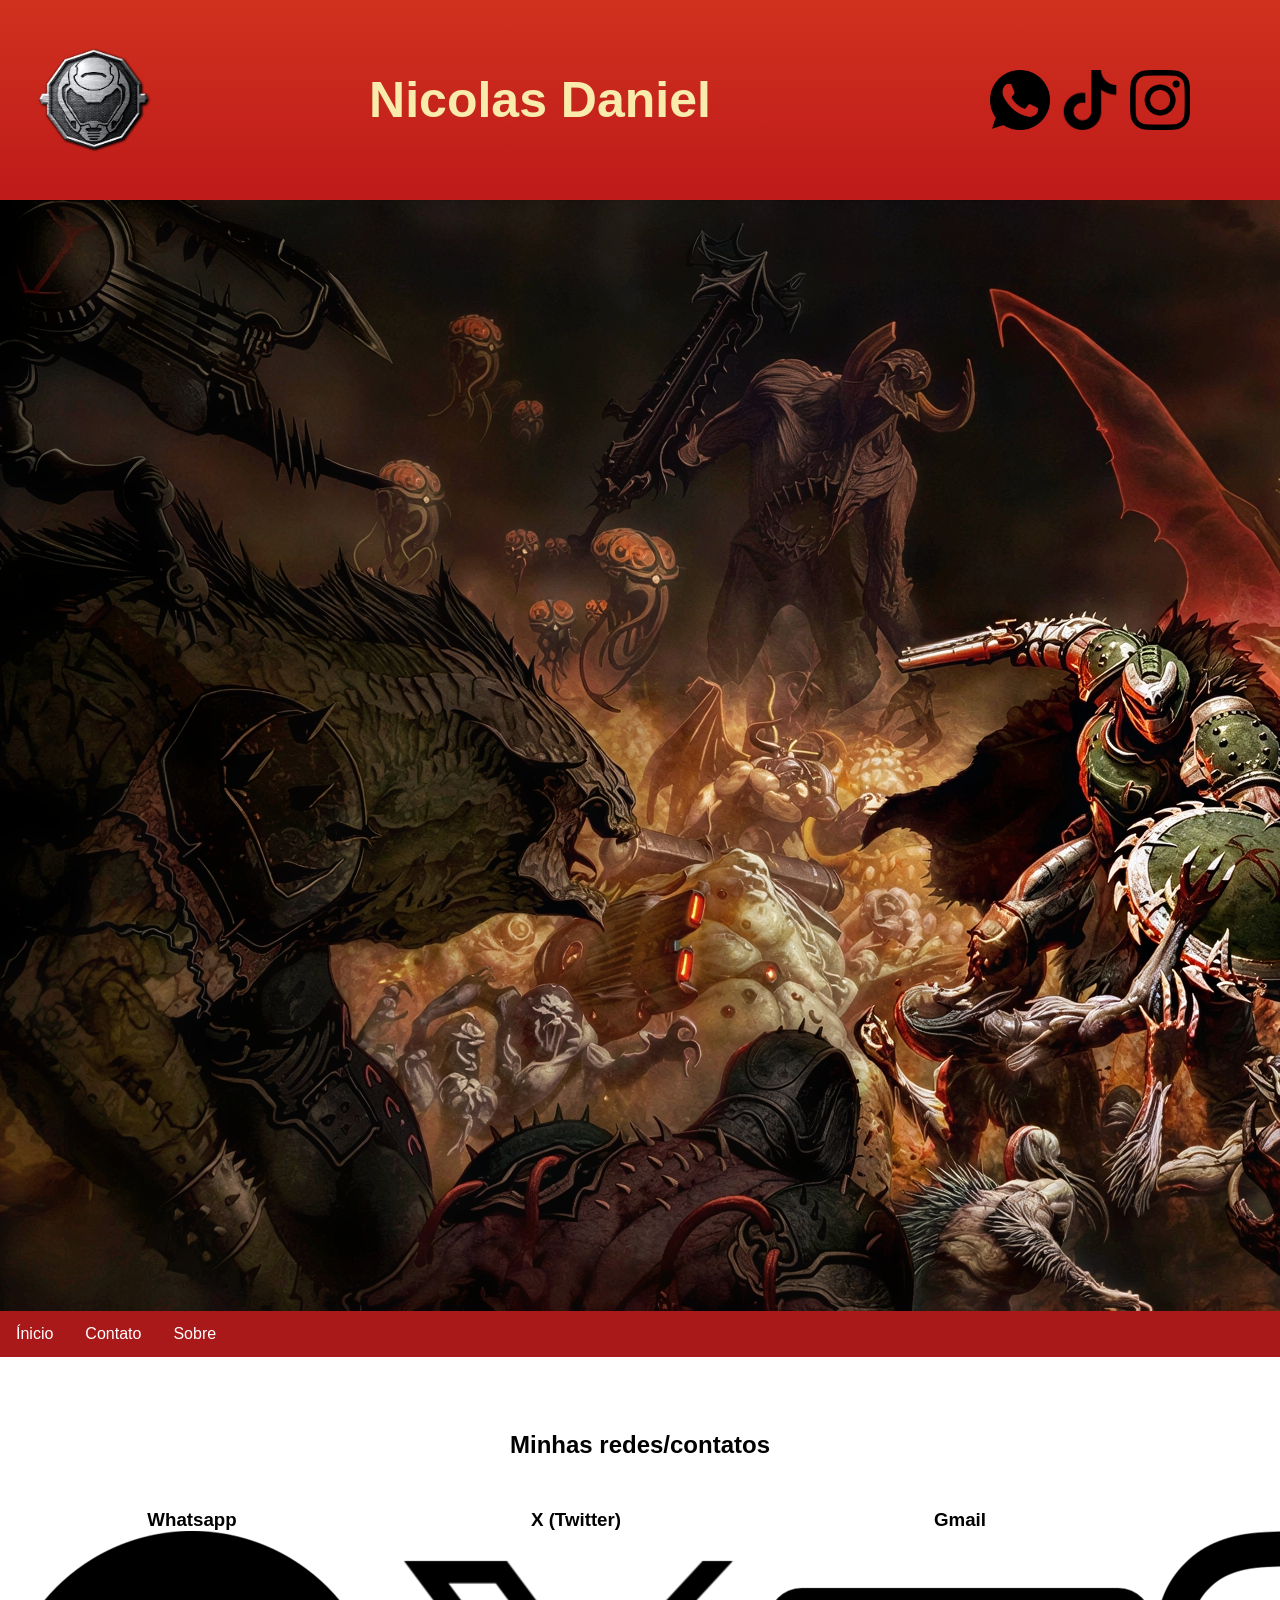
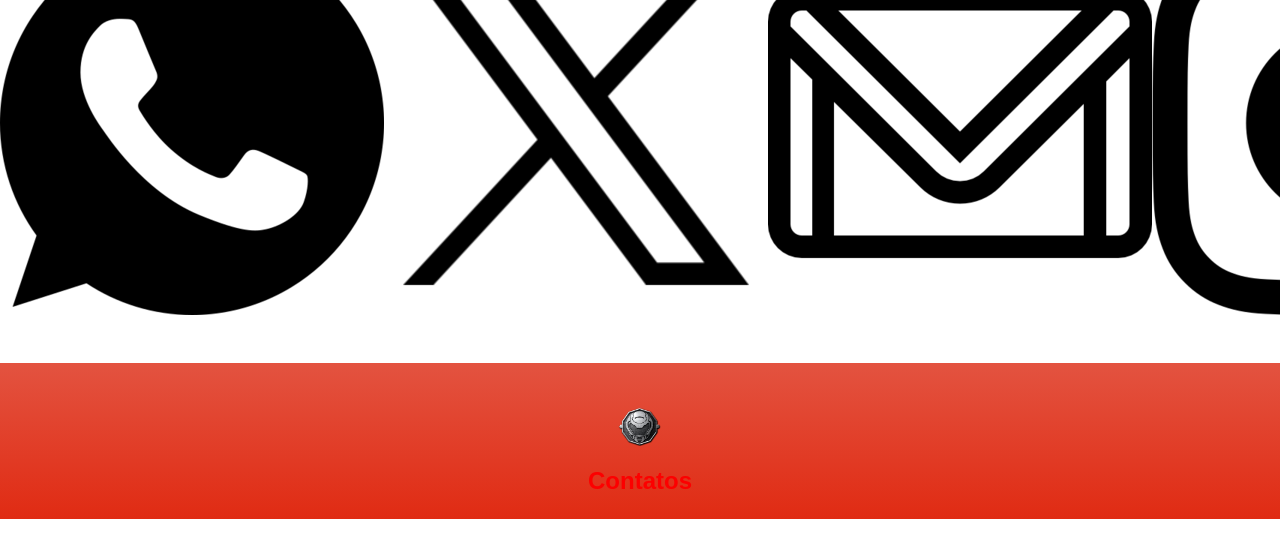
==== commit 29909b02: "teste" ====
--- a/contato.html
+++ b/contato.html
@@ -101,25 +101,11 @@
   <!--Seção estudantes é a parte do paragrafo 2 da página-->
   <section class="estudante">
               <!--Seção rodapé é a parte final da paragrafo 3 da página-->
-        
-
-              <script>
-                let currentSlide = 0;
-                const slides = document.querySelectorAll('.slide');
-
-                function changeSlide(direction) {
-                  slides[currentSlide].classList.remove('active');
-                  currentSlide += direction;
-                  if (currentSlide >= slides.length) {
-                    currentSlide = 0;
-                  }
-                  if (currentSlide < 0) {
-                    currentSlide = slides.length - 1;
-                  }
-
-                  slides[currentSlide].classList.add('active');
-                }
-              </script>
+          <footer class="escola">
+    <img class="logo_rodape" src="helldiverslogo.png" alt="Logo da Escola">
+    <h2 class="escola-título">Contatos<a class="link" href=""></a></h2>
+    <p></p>
+  </footer>
 
 </body>
 
--- a/style.css
+++ b/style.css
@@ -115,7 +115,9 @@
 
 .sociais img {
   height: 60px;
-  width: auto;
+  width: 60px; 
+  display: inline-block;
+  justify-content: space-around;
 }
 
 .banner1 {
@@ -173,7 +175,7 @@
 }
 
 .escola {
-  background-image: linear-gradient(#40A2E3, #7FC2EF);
+  background-image: linear-gradient(#e35340, #e02b13);
   color: rgb(252, 0, 0);
   display: flex;
   justify-content: center;
